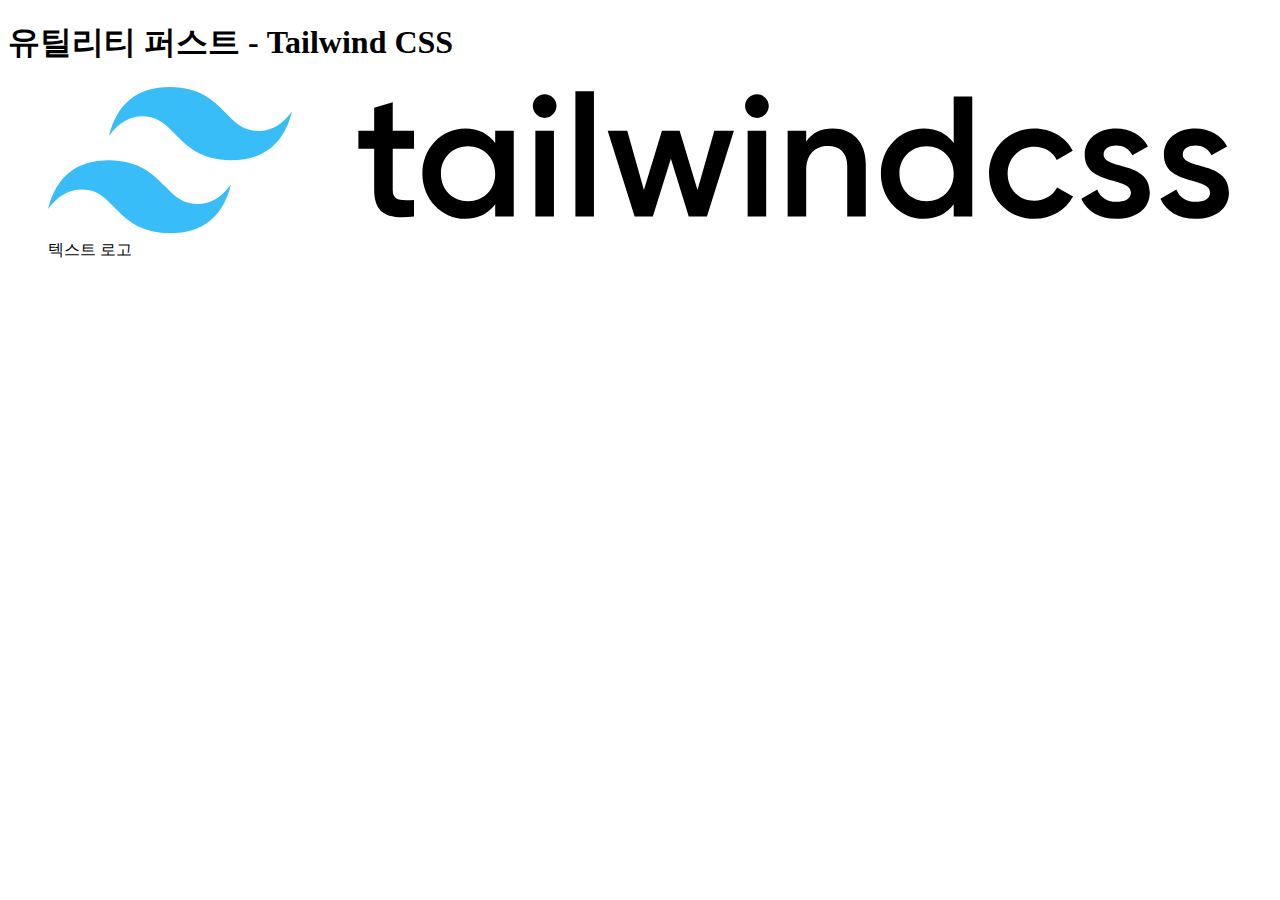
==== src/index.html @ 972bbd32 "learn tailwind 준비" ====
<!DOCTYPE html>
<html lang="ko-KR">
  <head>
    <meta charset="UTF-8" />
    <meta name="viewport" content="width=device-width, initial-scale=1" />
    <title>유틸리티 퍼스트 — Tailwind CSS</title>
    <link rel="icon" href="./assets/favicon.svg" />
    <link rel="stylesheet" href="./styles/output.css" />
  </head>
  <body>
    <h1>유틸리티 퍼스트 - Tailwind CSS</h1>
    <figure>
      <img src="./assets/tailwind-text-logo.svg" alt="Tailwind CSS" />
      <figcaption>텍스트 로고</figcaption>
    </figure>
  </body>
</html>
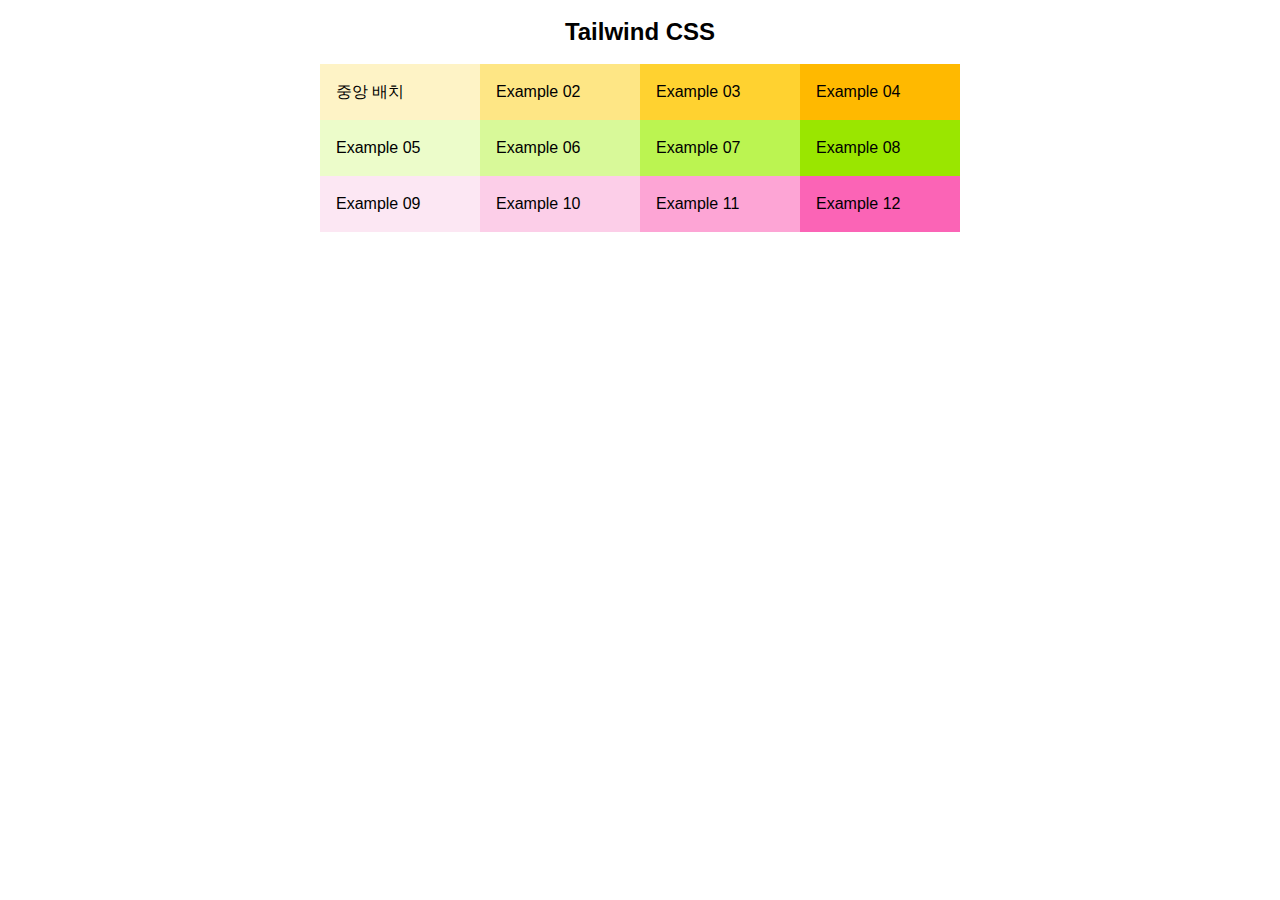
==== commit 8e45b3a9: "index, example 2, 3, 4 update" ====
--- a/src/index.html
+++ b/src/index.html
@@ -8,10 +8,46 @@
     <link rel="stylesheet" href="./styles/output.css" />
   </head>
   <body>
-    <h1>유틸리티 퍼스트 - Tailwind CSS</h1>
-    <figure>
-      <img src="./assets/tailwind-text-logo.svg" alt="Tailwind CSS" />
-      <figcaption>텍스트 로고</figcaption>
-    </figure>
+    <h1 class="text-2xl font-bold text-center my-4">Tailwind CSS</h1>
+    <ul
+      class="w-1/2 max-w-[800px] mx-auto grid sm:grid-cols-2 md:grid-cols-3 lg:grid-cols-4"
+    >
+      <li class="bg-amber-100">
+        <a class="block p-4" href="example-01.html">중앙 배치</a>
+      </li>
+      <li class="bg-amber-200">
+        <a class="block p-4" href="example-2.html">Example 02</a>
+      </li>
+      <li class="bg-amber-300">
+        <a class="block p-4" href="example-03.html">Example 03</a>
+      </li>
+      <li class="bg-amber-400">
+        <a class="block p-4" href="example-04.html">Example 04</a>
+      </li>
+      <li class="bg-lime-100">
+        <a class="block p-4" href="example-05.html">Example 05</a>
+      </li>
+      <li class="bg-lime-200">
+        <a class="block p-4" href="example-06.html">Example 06</a>
+      </li>
+      <li class="bg-lime-300">
+        <a class="block p-4" href="example-07.html">Example 07</a>
+      </li>
+      <li class="bg-lime-400">
+        <a class="block p-4" href="example-08.html">Example 08</a>
+      </li>
+      <li class="bg-pink-100">
+        <a class="block p-4" href="example-09.html">Example 09</a>
+      </li>
+      <li class="bg-pink-200">
+        <a class="block p-4" href="example-10.html">Example 10</a>
+      </li>
+      <li class="bg-pink-300">
+        <a class="block p-4" href="example-11.html">Example 11</a>
+      </li>
+      <li class="bg-pink-400">
+        <a class="block p-4" href="example-12.html">Example 12</a>
+      </li>
+    </ul>
   </body>
 </html>
--- a/src/styles/output.css
+++ b/src/styles/output.css
@@ -0,0 +1,459 @@
+/*! tailwindcss v4.0.12 | MIT License | https://tailwindcss.com */
+@layer theme, base, components, utilities;
+@layer theme {
+  :root, :host {
+    --font-sans: "Pretendard Variable", sans-serif;
+    --font-mono: ui-monospace, SFMono-Regular, Menlo, Monaco, Consolas, "Liberation Mono",
+      "Courier New", monospace;
+    --color-amber-100: oklch(0.962 0.059 95.617);
+    --color-amber-200: oklch(0.924 0.12 95.746);
+    --color-amber-300: oklch(0.879 0.169 91.605);
+    --color-amber-400: oklch(0.828 0.189 84.429);
+    --color-lime-100: oklch(0.967 0.067 122.328);
+    --color-lime-200: oklch(0.938 0.127 124.321);
+    --color-lime-300: oklch(0.897 0.196 126.665);
+    --color-lime-400: oklch(0.841 0.238 128.85);
+    --color-blue-500: oklch(0.623 0.214 259.815);
+    --color-blue-800: oklch(0.424 0.199 265.638);
+    --color-blue-950: oklch(0.282 0.091 267.935);
+    --color-pink-100: oklch(0.948 0.028 342.258);
+    --color-pink-200: oklch(0.899 0.061 343.231);
+    --color-pink-300: oklch(0.823 0.12 346.018);
+    --color-pink-400: oklch(0.718 0.202 349.761);
+    --color-gray-500: oklch(0.551 0.027 264.364);
+    --color-white: #fff;
+    --spacing: 0.25rem;
+    --text-xs: 0.75rem;
+    --text-xs--line-height: calc(1 / 0.75);
+    --text-lg: 1.125rem;
+    --text-lg--line-height: calc(1.75 / 1.125);
+    --text-xl: 1.25rem;
+    --text-xl--line-height: calc(1.75 / 1.25);
+    --text-2xl: 1.5rem;
+    --text-2xl--line-height: calc(2 / 1.5);
+    --font-weight-bold: 700;
+    --aspect-video: 16 / 9;
+    --default-font-family: var(--font-sans);
+    --default-font-feature-settings: var(--font-sans--font-feature-settings);
+    --default-font-variation-settings: var(
+      --font-sans--font-variation-settings
+    );
+    --default-mono-font-family: var(--font-mono);
+    --default-mono-font-feature-settings: var(
+      --font-mono--font-feature-settings
+    );
+    --default-mono-font-variation-settings: var(
+      --font-mono--font-variation-settings
+    );
+  }
+}
+@layer base {
+  *, ::after, ::before, ::backdrop, ::file-selector-button {
+    box-sizing: border-box;
+    margin: 0;
+    padding: 0;
+    border: 0 solid;
+  }
+  html, :host {
+    line-height: 1.5;
+    -webkit-text-size-adjust: 100%;
+    tab-size: 4;
+    font-family: var( --default-font-family, ui-sans-serif, system-ui, sans-serif, "Apple Color Emoji", "Segoe UI Emoji", "Segoe UI Symbol", "Noto Color Emoji" );
+    font-feature-settings: var(--default-font-feature-settings, normal);
+    font-variation-settings: var( --default-font-variation-settings, normal );
+    -webkit-tap-highlight-color: transparent;
+  }
+  body {
+    line-height: inherit;
+  }
+  hr {
+    height: 0;
+    color: inherit;
+    border-top-width: 1px;
+  }
+  abbr:where([title]) {
+    -webkit-text-decoration: underline dotted;
+    text-decoration: underline dotted;
+  }
+  h1, h2, h3, h4, h5, h6 {
+    font-size: inherit;
+    font-weight: inherit;
+  }
+  a {
+    color: inherit;
+    -webkit-text-decoration: inherit;
+    text-decoration: inherit;
+  }
+  b, strong {
+    font-weight: bolder;
+  }
+  code, kbd, samp, pre {
+    font-family: var( --default-mono-font-family, ui-monospace, SFMono-Regular, Menlo, Monaco, Consolas, "Liberation Mono", "Courier New", monospace );
+    font-feature-settings: var( --default-mono-font-feature-settings, normal );
+    font-variation-settings: var( --default-mono-font-variation-settings, normal );
+    font-size: 1em;
+  }
+  small {
+    font-size: 80%;
+  }
+  sub, sup {
+    font-size: 75%;
+    line-height: 0;
+    position: relative;
+    vertical-align: baseline;
+  }
+  sub {
+    bottom: -0.25em;
+  }
+  sup {
+    top: -0.5em;
+  }
+  table {
+    text-indent: 0;
+    border-color: inherit;
+    border-collapse: collapse;
+  }
+  :-moz-focusring {
+    outline: auto;
+  }
+  progress {
+    vertical-align: baseline;
+  }
+  summary {
+    display: list-item;
+  }
+  ol, ul, menu {
+    list-style: none;
+  }
+  img, svg, video, canvas, audio, iframe, embed, object {
+    display: block;
+    vertical-align: middle;
+  }
+  img, video {
+    max-width: 100%;
+    height: auto;
+  }
+  button, input, select, optgroup, textarea, ::file-selector-button {
+    font: inherit;
+    font-feature-settings: inherit;
+    font-variation-settings: inherit;
+    letter-spacing: inherit;
+    color: inherit;
+    border-radius: 0;
+    background-color: transparent;
+    opacity: 1;
+  }
+  :where(select:is([multiple], [size])) optgroup {
+    font-weight: bolder;
+  }
+  :where(select:is([multiple], [size])) optgroup option {
+    padding-inline-start: 20px;
+  }
+  ::file-selector-button {
+    margin-inline-end: 4px;
+  }
+  ::placeholder {
+    opacity: 1;
+    color: color-mix(in oklab, currentColor 50%, transparent);
+  }
+  textarea {
+    resize: vertical;
+  }
+  ::-webkit-search-decoration {
+    -webkit-appearance: none;
+  }
+  ::-webkit-date-and-time-value {
+    min-height: 1lh;
+    text-align: inherit;
+  }
+  ::-webkit-datetime-edit {
+    display: inline-flex;
+  }
+  ::-webkit-datetime-edit-fields-wrapper {
+    padding: 0;
+  }
+  ::-webkit-datetime-edit, ::-webkit-datetime-edit-year-field, ::-webkit-datetime-edit-month-field, ::-webkit-datetime-edit-day-field, ::-webkit-datetime-edit-hour-field, ::-webkit-datetime-edit-minute-field, ::-webkit-datetime-edit-second-field, ::-webkit-datetime-edit-millisecond-field, ::-webkit-datetime-edit-meridiem-field {
+    padding-block: 0;
+  }
+  :-moz-ui-invalid {
+    box-shadow: none;
+  }
+  button, input:where([type="button"], [type="reset"], [type="submit"]), ::file-selector-button {
+    appearance: button;
+  }
+  ::-webkit-inner-spin-button, ::-webkit-outer-spin-button {
+    height: auto;
+  }
+  [hidden]:where(:not([hidden="until-found"])) {
+    display: none !important;
+  }
+}
+@layer utilities {
+  .sr-only {
+    position: absolute;
+    width: 1px;
+    height: 1px;
+    padding: 0;
+    margin: -1px;
+    overflow: hidden;
+    clip: rect(0, 0, 0, 0);
+    white-space: nowrap;
+    border-width: 0;
+  }
+  .absolute {
+    position: absolute;
+  }
+  .relative {
+    position: relative;
+  }
+  .right-4 {
+    right: calc(var(--spacing) * 4);
+  }
+  .bottom-4 {
+    bottom: calc(var(--spacing) * 4);
+  }
+  .mx-auto {
+    margin-inline: auto;
+  }
+  .my-4 {
+    margin-block: calc(var(--spacing) * 4);
+  }
+  .mt-4 {
+    margin-top: calc(var(--spacing) * 4);
+  }
+  .block {
+    display: block;
+  }
+  .flex {
+    display: flex;
+  }
+  .grid {
+    display: grid;
+  }
+  .aspect-video {
+    aspect-ratio: var(--aspect-video);
+  }
+  .h-12 {
+    height: calc(var(--spacing) * 12);
+  }
+  .w-1\/2 {
+    width: calc(1/2 * 100%);
+  }
+  .w-8 {
+    width: calc(var(--spacing) * 8);
+  }
+  .w-\[200px\] {
+    width: 200px;
+  }
+  .w-full {
+    width: 100%;
+  }
+  .max-w-\[800px\] {
+    max-width: 800px;
+  }
+  .min-w-0 {
+    min-width: calc(var(--spacing) * 0);
+  }
+  .grow {
+    flex-grow: 1;
+  }
+  .transform {
+    transform: var(--tw-rotate-x) var(--tw-rotate-y) var(--tw-rotate-z) var(--tw-skew-x) var(--tw-skew-y);
+  }
+  .space-y-2 {
+    :where(& > :not(:last-child)) {
+      --tw-space-y-reverse: 0;
+      margin-block-start: calc(calc(var(--spacing) * 2) * var(--tw-space-y-reverse));
+      margin-block-end: calc(calc(var(--spacing) * 2) * calc(1 - var(--tw-space-y-reverse)));
+    }
+  }
+  .truncate {
+    overflow: hidden;
+    text-overflow: ellipsis;
+    white-space: nowrap;
+  }
+  .border {
+    border-style: var(--tw-border-style);
+    border-width: 1px;
+  }
+  .border-gray-500 {
+    border-color: var(--color-gray-500);
+  }
+  .bg-amber-100 {
+    background-color: var(--color-amber-100);
+  }
+  .bg-amber-200 {
+    background-color: var(--color-amber-200);
+  }
+  .bg-amber-300 {
+    background-color: var(--color-amber-300);
+  }
+  .bg-amber-400 {
+    background-color: var(--color-amber-400);
+  }
+  .bg-blue-950 {
+    background-color: var(--color-blue-950);
+  }
+  .bg-lime-100 {
+    background-color: var(--color-lime-100);
+  }
+  .bg-lime-200 {
+    background-color: var(--color-lime-200);
+  }
+  .bg-lime-300 {
+    background-color: var(--color-lime-300);
+  }
+  .bg-lime-400 {
+    background-color: var(--color-lime-400);
+  }
+  .bg-pink-100 {
+    background-color: var(--color-pink-100);
+  }
+  .bg-pink-200 {
+    background-color: var(--color-pink-200);
+  }
+  .bg-pink-300 {
+    background-color: var(--color-pink-300);
+  }
+  .bg-pink-400 {
+    background-color: var(--color-pink-400);
+  }
+  .bg-white {
+    background-color: var(--color-white);
+  }
+  .fill-blue-500 {
+    fill: var(--color-blue-500);
+  }
+  .p-4 {
+    padding: calc(var(--spacing) * 4);
+  }
+  .text-center {
+    text-align: center;
+  }
+  .text-2xl {
+    font-size: var(--text-2xl);
+    line-height: var(--tw-leading, var(--text-2xl--line-height));
+  }
+  .text-lg {
+    font-size: var(--text-lg);
+    line-height: var(--tw-leading, var(--text-lg--line-height));
+  }
+  .text-xl {
+    font-size: var(--text-xl);
+    line-height: var(--tw-leading, var(--text-xl--line-height));
+  }
+  .text-xs {
+    font-size: var(--text-xs);
+    line-height: var(--tw-leading, var(--text-xs--line-height));
+  }
+  .font-bold {
+    --tw-font-weight: var(--font-weight-bold);
+    font-weight: var(--font-weight-bold);
+  }
+  .text-blue-800 {
+    color: var(--color-blue-800);
+  }
+  .text-gray-500 {
+    color: var(--color-gray-500);
+  }
+  .text-white {
+    color: var(--color-white);
+  }
+  .opacity-25 {
+    opacity: 25%;
+  }
+  .opacity-75 {
+    opacity: 75%;
+  }
+  .sm\:grid-cols-2 {
+    @media (width >= 40rem) {
+      grid-template-columns: repeat(2, minmax(0, 1fr));
+    }
+  }
+  .md\:grid-cols-3 {
+    @media (width >= 48rem) {
+      grid-template-columns: repeat(3, minmax(0, 1fr));
+    }
+  }
+  .lg\:grid-cols-4 {
+    @media (width >= 64rem) {
+      grid-template-columns: repeat(4, minmax(0, 1fr));
+    }
+  }
+}
+@font-face {
+  font-family: 'Pretendard Variable';
+  font-weight: 45 920;
+  font-style: normal;
+  font-display: swap;
+  src: url('/assets/font/woff2/PretendardVariable.woff2') format('woff2-variations');
+}
+@font-face {
+  font-family: "Noto Serif KR";
+  font-style: normal;
+  font-weight: 100;
+  src: local("Noto Serif CJK KR"), local("Source Han Serif K"), local("Source Han Serif"), local("Noto Serif CJK"), local("Noto Serif"), url(/assets/font/notoserif/web/NotoSerifCJKkr-ExtraLight-subset.woff) format("woff"), url(/assets/font/notoserif/web/NotoSerifCJKkr-ExtraLight-subset.woff2) format("woff2"), url(/assets/font/notoserif/web/NotoSerifCJKkr-ExtraLight-subset.otf) format("otf");
+}
+@font-face {
+  font-family: "Noto Serif KR";
+  font-style: normal;
+  font-weight: 300;
+  src: local("Noto Serif CJK KR"), local("Source Han Serif K"), local("Source Han Serif"), local("Noto Serif CJK"), local("Noto Serif"), url(/assets/font/notoserif/web/NotoSerifCJKkr-Regular-subset.woff) format("woff"), url(/assets/font/notoserif/web/NotoSerifCJKkr-Regular-subset.woff2) format("woff2"), url(/assets/font/notoserif/web/NotoSerifCJKkr-Regular-subset.otf) format("otf"), url(/assets/font/notoserif/web/NotoSerifCJKkr-Regular-subset.ttf) format("truetype"),;
+}
+@font-face {
+  font-family: "Noto Serif KR";
+  font-style: normal;
+  font-weight: 600;
+  src: local("Noto Serif CJK KR"), local("Source Han Serif K"), local("Source Han Serif"), local("Noto Serif CJK"), local("Noto Serif"), url(/assets/font/notoserif/web/NotoSerifCJKkr-Bold-subset.woff) format("woff"), url(/assets/font/notoserif/web/NotoSerifCJKkr-Bold-subset.woff2) format("woff2"), url(/assets/font/notoserif/web/NotoSerifCJKkr-Bold-subset.otf) format("otf");
+}
+@font-face {
+  font-family: 'SUIT Variable';
+  font-weight: 100 900;
+  src: url('/assets/font/SUIT-Variable.woff2') format('woff2-variations');
+}
+.notice {
+  display: flex;
+  border-style: var(--tw-border-style);
+  border-width: 1px;
+  border-color: var(--color-gray-500);
+  background-color: var(--color-blue-950);
+}
+@property --tw-rotate-x {
+  syntax: "*";
+  inherits: false;
+  initial-value: rotateX(0);
+}
+@property --tw-rotate-y {
+  syntax: "*";
+  inherits: false;
+  initial-value: rotateY(0);
+}
+@property --tw-rotate-z {
+  syntax: "*";
+  inherits: false;
+  initial-value: rotateZ(0);
+}
+@property --tw-skew-x {
+  syntax: "*";
+  inherits: false;
+  initial-value: skewX(0);
+}
+@property --tw-skew-y {
+  syntax: "*";
+  inherits: false;
+  initial-value: skewY(0);
+}
+@property --tw-space-y-reverse {
+  syntax: "*";
+  inherits: false;
+  initial-value: 0;
+}
+@property --tw-border-style {
+  syntax: "*";
+  inherits: false;
+  initial-value: solid;
+}
+@property --tw-font-weight {
+  syntax: "*";
+  inherits: false;
+}
